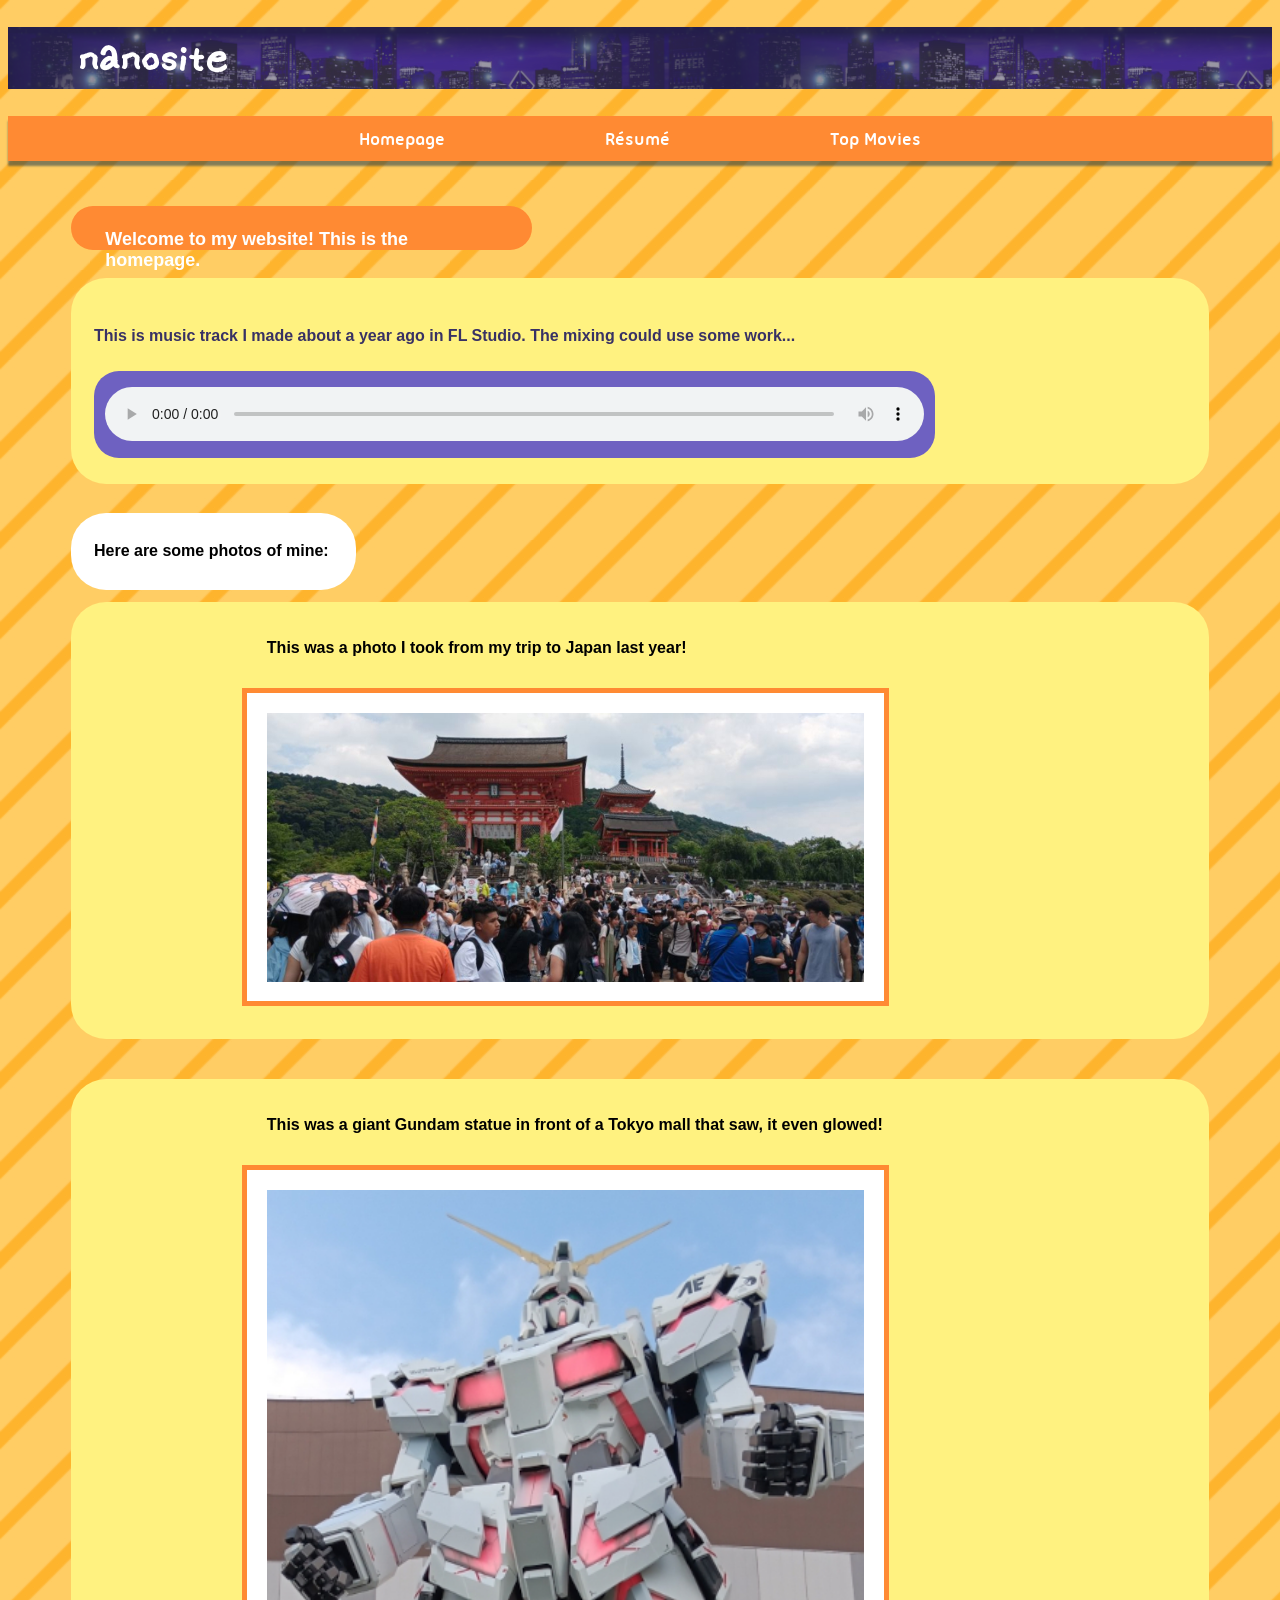
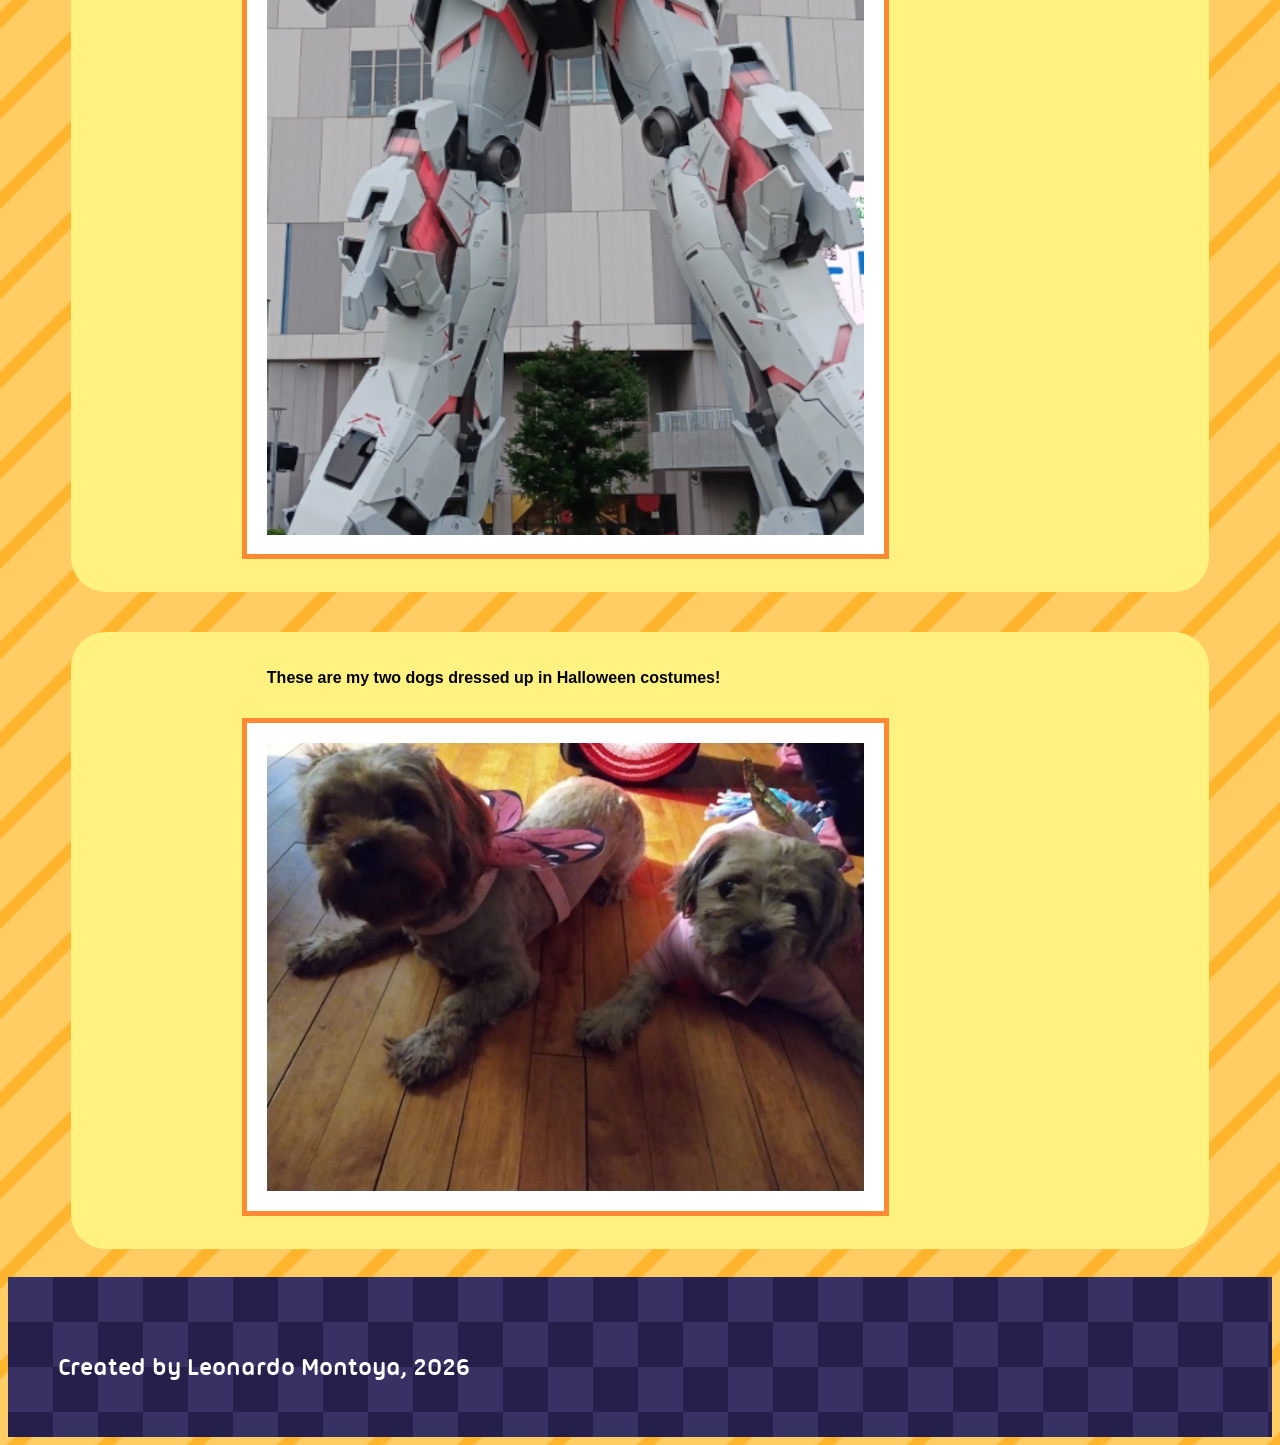
==== index.html @ 9e2023dc "Changed class ids Changed class ids for headers to avoid html errors" ====
<!DOCTYPE html>
<html lang="en">
<head>
  <meta charset="utf-8">
  <title>Nanosite - Homepage</title>
  <link rel="stylesheet" type="text/css" href="css/style.css">
  <link rel="stylesheet" type="text/css" href="css/reset.css">
</head>
<body>
  <div id="page-wrapper">
    <header id="header">
      <h1>nanosite</h1>
      <nav id="main-nav">
        <ul>
          <li><a href="index.html">Homepage</a></li>
          <li><a href="resume.html">R&#233;sum&#233;</a></li>
          <li><a href="movies.html">Top Movies</a></li>
        </ul>
      </nav>
    </header>
    
    <main id="main">
      <div id="content-wrapper">
        <div id="title">
          <h1 id="header1">Welcome to my website! This is the homepage.</h1>
        </div>
        <div id="mini-wrap">
          <h3 id="header3">This is music track I made about a year ago in FL Studio. The mixing could use some work...</h3>
          <audio id="audio" controls src="media/audio/mysterious-fiasco.ogg"></audio>
        </div>
        
        <section>
          <div id="blurb">
          <h2 id="header2">Here are some photos of mine:</h2>
          </div>
          <div id="container">
            <p><strong>This was a photo I took from my trip to Japan last year!</strong></p>
            <img id="photo" class="japan-trip" src="media/images/japan-trip.jpg" alt="Japanese temple surrounded by forest with a crowd of tourists">
          </div>
          <div id="container">
            <p><strong>This was a giant Gundam statue in front of a Tokyo mall that saw, it even glowed!</strong></p>
            <img id="photo" class="tokyo-gundam" src="media/images/tokyo-gundam.jpg" alt="Daytime Tokyo, Japan plaza shopping mall with a large Gundam robot statue worm's eye">
          </div>
          <div id="container">
            <p><strong>These are my two dogs dressed up in Halloween costumes!</strong></p>
            <img id="photo" class="puppies-halloween" src="media/images/puppies-halloween.jpg" alt="Two toy poodles costumed in butterfly wings (left) and a unicorn onesie (right) with a speaker in the back, taken on Halloween">
          </div>
        </section>
      </div>
    </main>
    
    <footer id="footer">
      <p>Created by Leonardo Montoya, 2026</p>
    </footer>
  </div>
</body>
</html>
---- css/style.css ----
body {
  background-image: url("../media/images/lined.jpg");
  color: #000; /*black*/
}

@font-face {
  font-family: 'UbuntuTitling-Bold';
  src: url('../media/fonts/UbuntuTitling-Bold.ttf')
}

@font-face {
  font-family: 'PowFont-Regular';
  src: url('../media/fonts/PowFont-Regular.ttf')
}

#page-wrapper {
  width: 100%;
  margin: 0 auto;
}

#content-wrapper {
  width: 90%;
  margin: 10px auto;
  padding: 35px 0px; /*shifts down only*/
}

#header {
  background-image: url("../media/images/banner.jpg");
  position: relative;
}

#header h1 {
  font-family: 'PowFont-Regular',verdana,sans-serif;
  font-weight: 900;
  font-size: 40px;
  color: #FFF;
  padding: 10px 70px;
}

#header1 {
  font-family: verdana,sans-serif;
  font-weight: 900;
  font-size: 18px;
  color: #000;
  padding: 0px 0px 15px;
}

#header2 {
  font-family: verdana,sans-serif;
  font-weight: 900;
  font-size: 16px;
  color: #000;
  padding: 5px 0px 5px;
}

#header2-home {
  font-family: 'UbuntuTitling-Bold',verdana,sans-serif;
  font-weight: 900;
  font-size: 24px;
  color: #000;
  padding: 5px 0px 5px;
}

#header3 {
  font-family: verdana,sans-serif;
  font-weight: 600;
  font-size: 16px;
  color: #383164;
  padding: 10px 0px 10px;
}

#main {
  min-height: 500px;
  float: left;
  width: 100%;
}

#main p {
  font-family: verdana,sans-serif;
  font-size: 16px;
  padding: 5px 25px 10px;
  line-height: 1.75;
}

#main ul {
  font-family: verdana,sans-serif;
  font-size: 16px;
  padding: 5px 25px 10px;
}

#main ul li {
  font-family: verdana,sans-serif;
  font-size: 16px;
  padding: 5px 0px 10px;
  line-height: 1.5;
}

#strong {
  font-weight: 900;
  font-size: 16px;
}

#footer {
  background-image: url("../media/images/grid.jpg");
  height: 60px;
  clear: both; /*moves to bottom*/
  padding: 50px; /*inner*/
  font-family: 'UbuntuTitling-Bold',verdana,sans-serif;
  font-weight: 900;
  font-size: 25px;
  color: #FFF;
}

#main-nav {
  width: 100%; /*take up upper area*/
  float: left; /*set up*/
  background-color: #FF8A33; /*light orange*/
  font-family: 'UbuntuTitling-Bold',verdana,sans-serif;
  font-size: 18px;
  box-shadow: 0px 5px 2px 0px rgba(10, 45, 75, 0.5);
}

#main-nav ul {
  list-style-type: none;
  float: left;
  margin: 0;
  padding: 0;
  position: relative;
  left:50%;
}

#main-nav ul li {
  float: left; /*single row*/
  position: relative;
  right:50%; /*set to middle*/
}

#main-nav ul li a {
  text-decoration: none;
  padding: 12px 80px;
  display: block;
  color: #FFF;
}

#main-nav ul li a:hover{
  background-color: #FFF;
  color: #FF8A33;
}

#main-nav ul li a:active{
  background-color: #FF8A33;
  color: #383164;
}

#photo {
  border: 5px solid #FF8A33;
  padding: 2.5%;
  background-color: #FFF;
  width: 75%;
}

#title {
  background-color: #FF8A33;
  border-radius: 25px;
  padding: 1% 2.5% 2% 3%;
  width: 35%;
  height: 10px;
  margin: 0 0 15px;
}

#title h1 {
  color: #FFF;
  float: left;
  width: 100%;
}

#container {
  background-color: #FFF280;
  border-radius: 35px;
  margin: 1% 0 2.5%;
  padding: 1% 15% 2.5%;
  width: 70%;
  float: left;
  font-weight: 600;
}

#blurb {
  background-color: #FFF;
  border-radius: 35px;
  padding: 1% 2% 1%;
  width: 21%;
}

#container-reveal {
  background-color: #6e61c1;
  h3 {
    color: #FFF;
  }
  border-radius: 10px;
  margin: 2% 0;
  padding: 2%;
  div {
    background-color: #6e61c1;
    border-radius: 10px;
    padding: 0%;
    margin: 0% 0% -2%;
    min-height: 0%;
    transition: all 0.25s ease-out;
  }
  ul li {
    font-size: 0%;
  }
  transition: all 0.5s ease-out;
}

#container-reveal:hover{
  border-radius: 50px;
  div {
    background-color: #FFF280;
    border-radius: 35px;
    padding: 2%;
    margin: 2.5% 0;
    transition: all 0.25s ease-out;
  }
  ul li {
    font-size: 100%;
  }
  transition: all 0.5s ease-out;
}

#info-wrap {
  background-color: #FFF;
  border-radius: 25px;
  padding: 2.5%;
}

#mini-wrap {
  background-color: #FFF280;
  border-radius: 35px;
  padding: 2%;
  margin: 2.5% 0;
}

#mini-wrap ul li {
  font-family: 'UbuntuTitling-Bold',verdana,sans-serif;
  color: #6e61c1;
  font-size: 18px;
  font-weight: 700;
}

#mini-wrap-special {
  background-color: #FFF280;
  border-radius: 35px;
  padding: 2% 2% 0;
  margin: 2% 0;
  transition: all 0.5s ease-out;
}

#mini-wrap-special p {
  font-size: 0%;
}

#mini-wrap-special:hover{
  background-color: #FFF;
  border-radius: 35px;
  padding: 2%;
  margin: 2.5% 0;
  transition: all 0.5s ease-out;
  p {
    font-size: 100%;
  }
}

#audio {
  background-color: #6e61c1;
  border-radius: 25px;
  padding: 1.5% 1%;
  width: 75%;
}
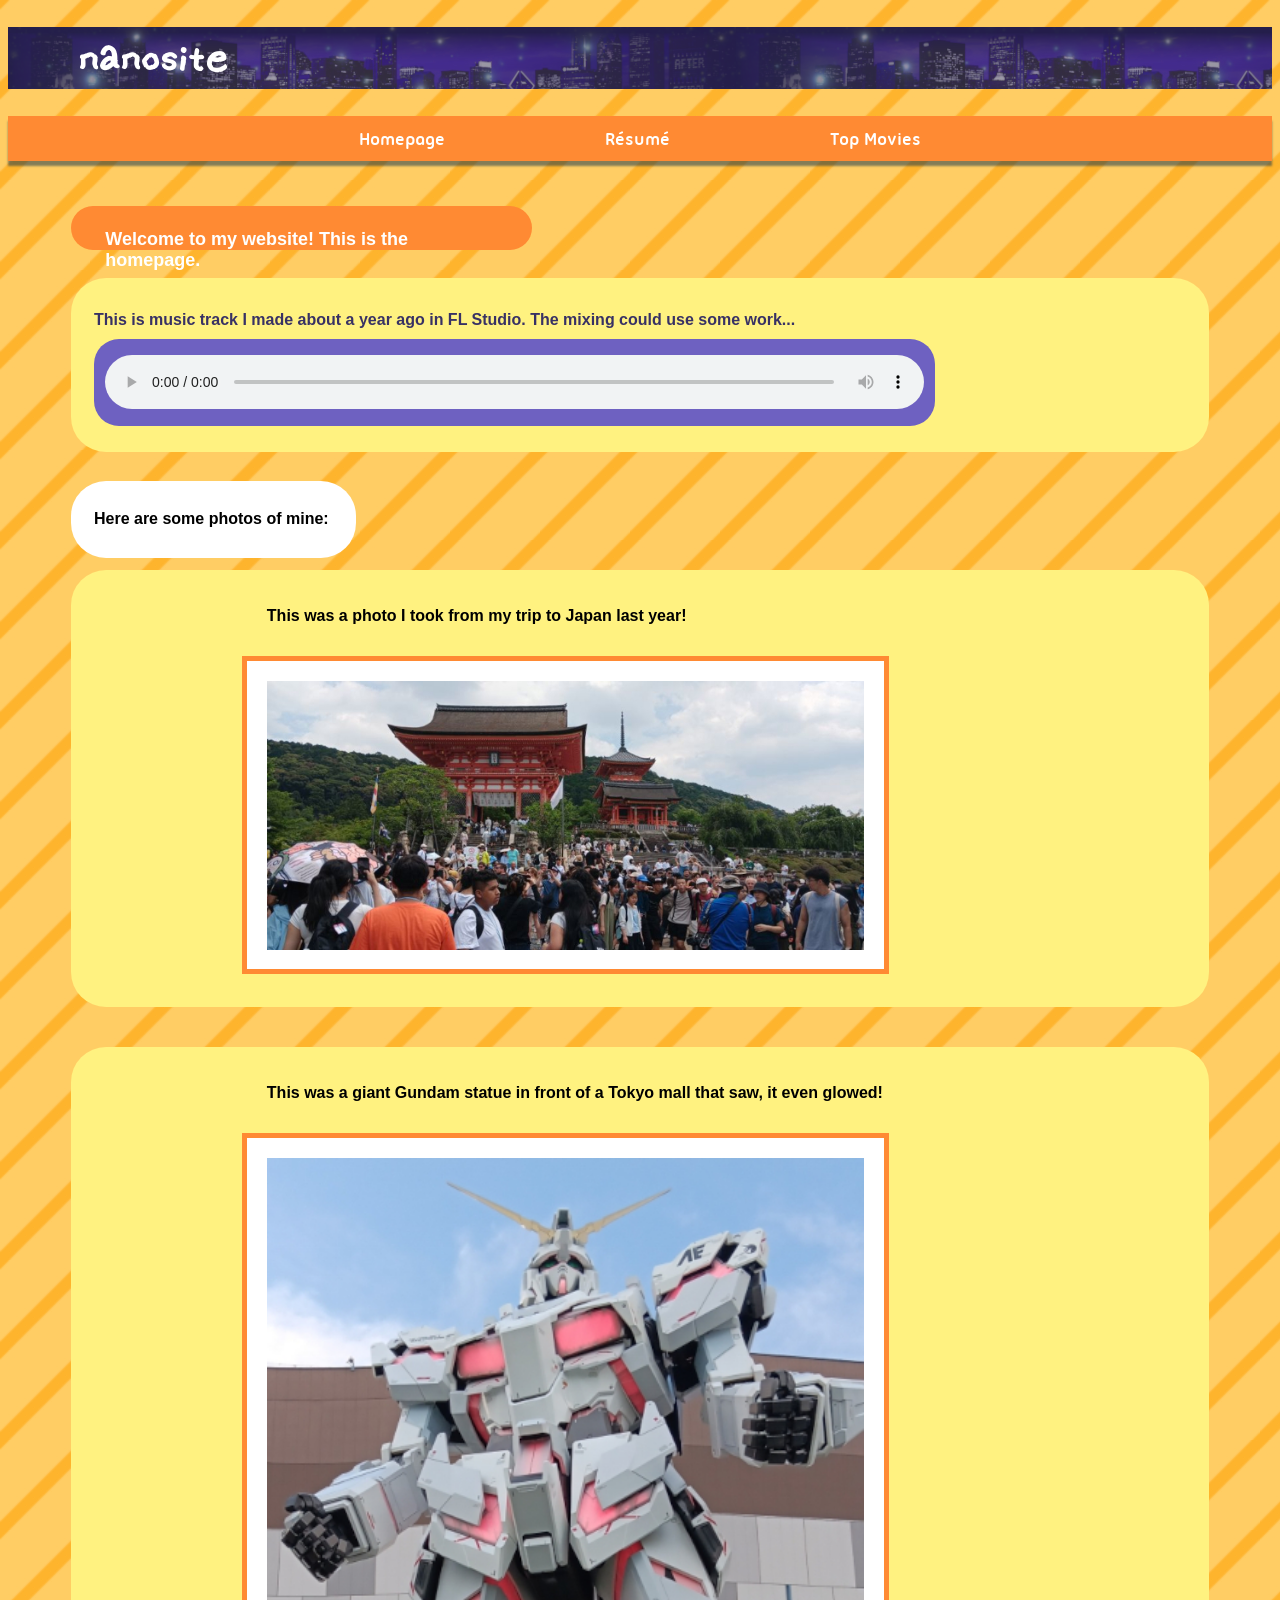
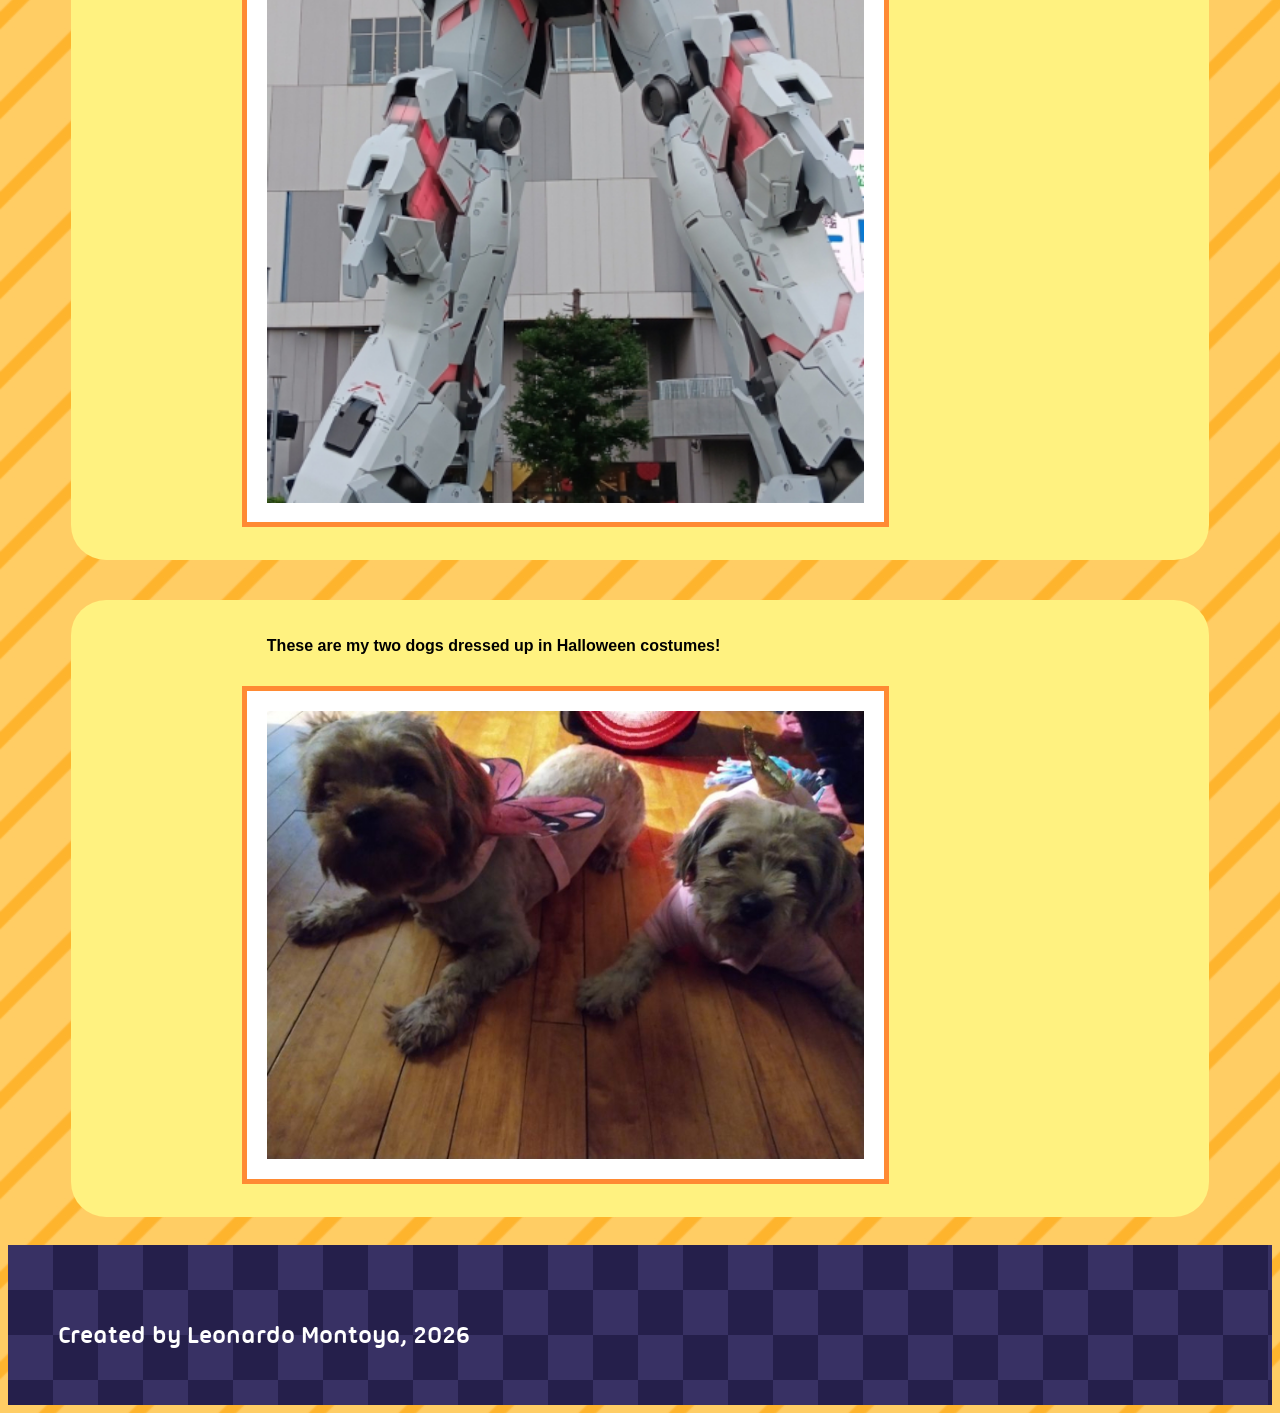
==== commit b6826ee2: "changeg h3 to div in index lazy solution for html validation but it might work" ====
--- a/index.html
+++ b/index.html
@@ -25,7 +25,7 @@
           <h1 id="header1">Welcome to my website! This is the homepage.</h1>
         </div>
         <div id="mini-wrap">
-          <h3 id="header3">This is music track I made about a year ago in FL Studio. The mixing could use some work...</h3>
+          <div id="header3">This is music track I made about a year ago in FL Studio. The mixing could use some work...</div>
           <audio id="audio" controls src="media/audio/mysterious-fiasco.ogg"></audio>
         </div>
         
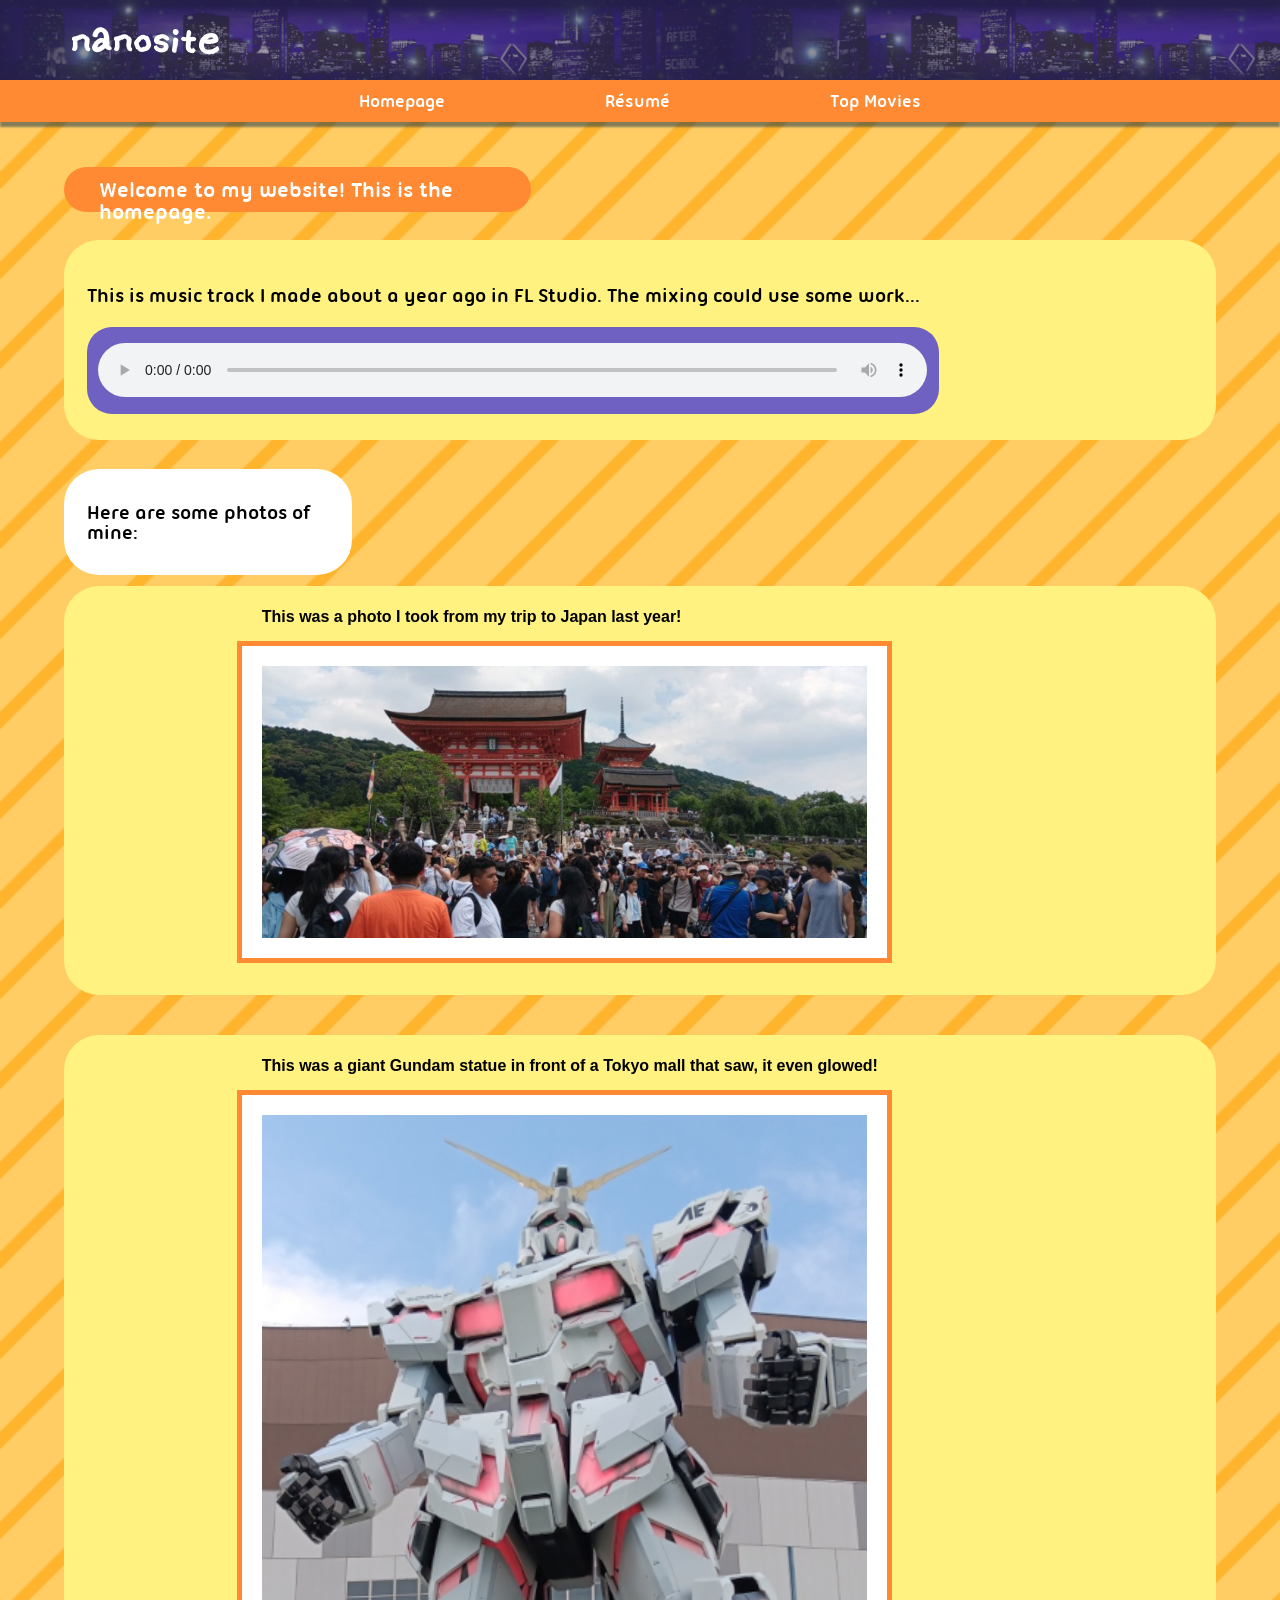
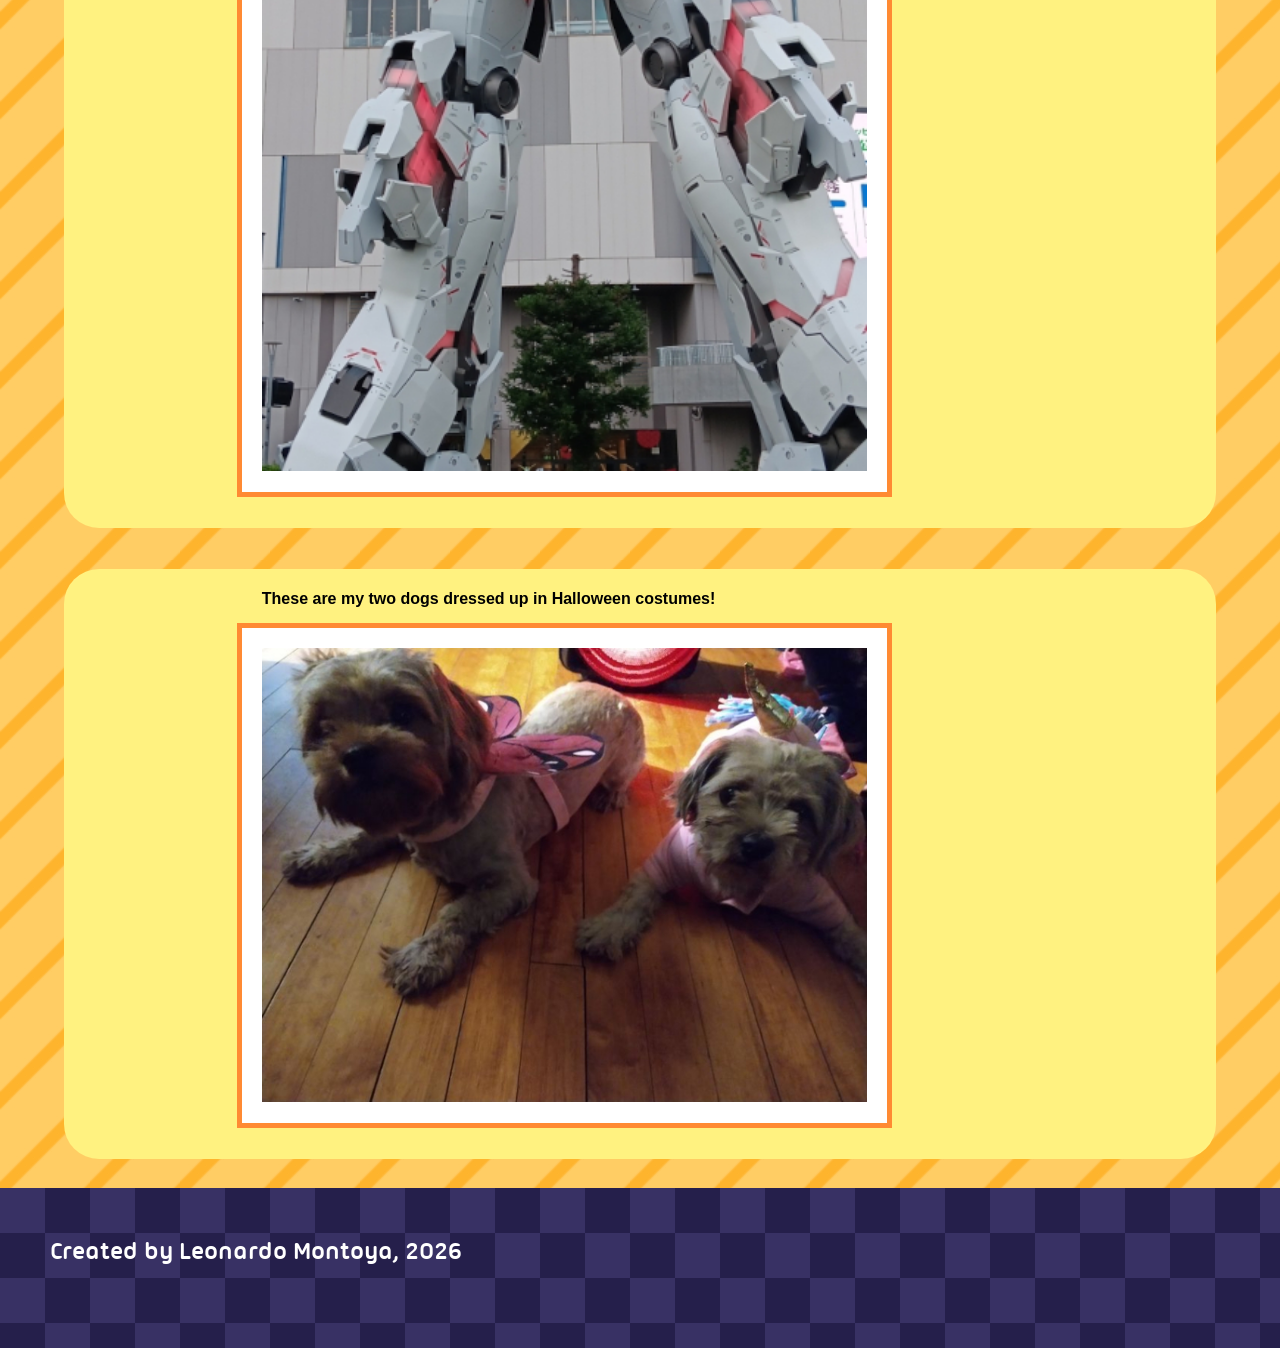
==== commit 4fe3f050: "Native H Re-Style Changes h1, h2, and h3 without declaring arbitrary class ids." ====
--- a/index.html
+++ b/index.html
@@ -21,17 +21,17 @@
     
     <main id="main">
       <div id="content-wrapper">
-        <div id="title">
-          <h1 id="header1">Welcome to my website! This is the homepage.</h1>
+        <div id="alt-title">
+          <h1>Welcome to my website! This is the homepage.</h1>
         </div>
         <div id="mini-wrap">
-          <div id="header3">This is music track I made about a year ago in FL Studio. The mixing could use some work...</div>
+          <h2>This is music track I made about a year ago in FL Studio. The mixing could use some work...</h2>
           <audio id="audio" controls src="media/audio/mysterious-fiasco.ogg"></audio>
         </div>
         
         <section>
           <div id="blurb">
-          <h2 id="header2">Here are some photos of mine:</h2>
+          <h2>Here are some photos of mine:</h2>
           </div>
           <div id="container">
             <p><strong>This was a photo I took from my trip to Japan last year!</strong></p>
--- a/css/style.css
+++ b/css/style.css
@@ -34,37 +34,29 @@
   font-weight: 900;
   font-size: 40px;
   color: #FFF;
-  padding: 10px 70px;
-}
-
-#header1 {
-  font-family: verdana,sans-serif;
-  font-weight: 900;
-  font-size: 18px;
+  padding: 20px 70px;
+}
+
+#main h1 {
+  font-family: 'UbuntuTitling-Bold',verdana,sans-serif;
+  font-weight: 900;
+  font-size: 22px;
   color: #000;
   padding: 0px 0px 15px;
 }
 
-#header2 {
-  font-family: verdana,sans-serif;
-  font-weight: 900;
-  font-size: 16px;
+#main h2 {
+  font-family: 'UbuntuTitling-Bold',verdana,sans-serif;
+  font-weight: 900;
+  font-size: 20px;
   color: #000;
   padding: 5px 0px 5px;
 }
 
-#header2-home {
-  font-family: 'UbuntuTitling-Bold',verdana,sans-serif;
-  font-weight: 900;
-  font-size: 24px;
-  color: #000;
-  padding: 5px 0px 5px;
-}
-
-#header3 {
-  font-family: verdana,sans-serif;
+#main h3 {
+  font-family: 'UbuntuTitling-Bold',verdana,sans-serif;
   font-weight: 600;
-  font-size: 16px;
+  font-size: 18px;
   color: #383164;
   padding: 10px 0px 10px;
 }
@@ -159,7 +151,7 @@
   width: 75%;
 }
 
-#title {
+#alt-title {
   background-color: #FF8A33;
   border-radius: 25px;
   padding: 1% 2.5% 2% 3%;
@@ -168,7 +160,8 @@
   margin: 0 0 15px;
 }
 
-#title h1 {
+#alt-title h1 {
+  font-family: 'UbuntuTitling-Bold',verdana,sans-serif;
   color: #FFF;
   float: left;
   width: 100%;
@@ -176,6 +169,7 @@
 
 #container {
   background-color: #FFF280;
+  font-family: 'UbuntuTitling-Bold',verdana,sans-serif;
   border-radius: 35px;
   margin: 1% 0 2.5%;
   padding: 1% 15% 2.5%;
@@ -185,6 +179,7 @@
 }
 
 #blurb {
+  font-family: 'UbuntuTitling-Bold',verdana,sans-serif;
   background-color: #FFF;
   border-radius: 35px;
   padding: 1% 2% 1%;
@@ -194,6 +189,7 @@
 #container-reveal {
   background-color: #6e61c1;
   h3 {
+    font-family: 'UbuntuTitling-Bold',verdana,sans-serif;
     color: #FFF;
   }
   border-radius: 10px;
@@ -229,12 +225,14 @@
 }
 
 #info-wrap {
+  font-family: 'UbuntuTitling-Bold',verdana,sans-serif;
   background-color: #FFF;
   border-radius: 25px;
   padding: 2.5%;
 }
 
 #mini-wrap {
+  font-family: 'UbuntuTitling-Bold',verdana,sans-serif;
   background-color: #FFF280;
   border-radius: 35px;
   padding: 2%;
@@ -249,6 +247,7 @@
 }
 
 #mini-wrap-special {
+  font-family: 'UbuntuTitling-Bold',verdana,sans-serif;
   background-color: #FFF280;
   border-radius: 35px;
   padding: 2% 2% 0;
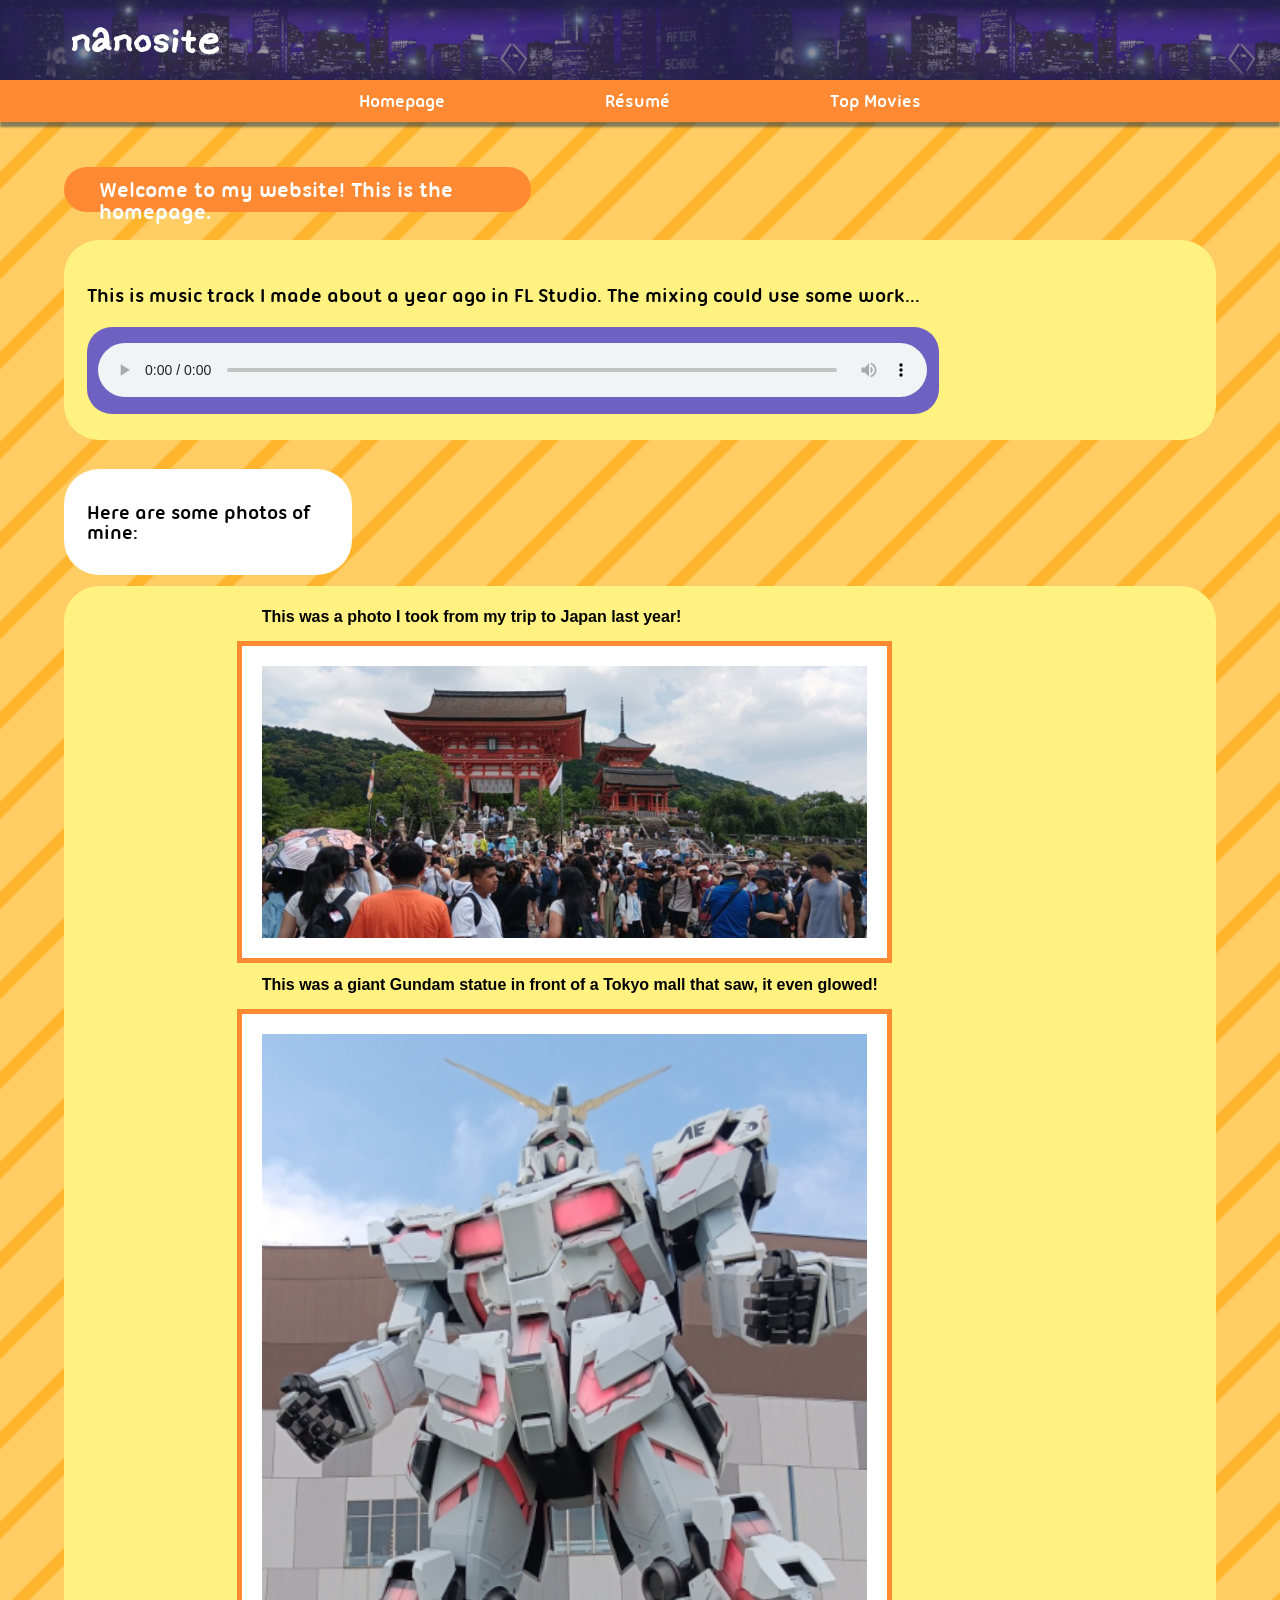
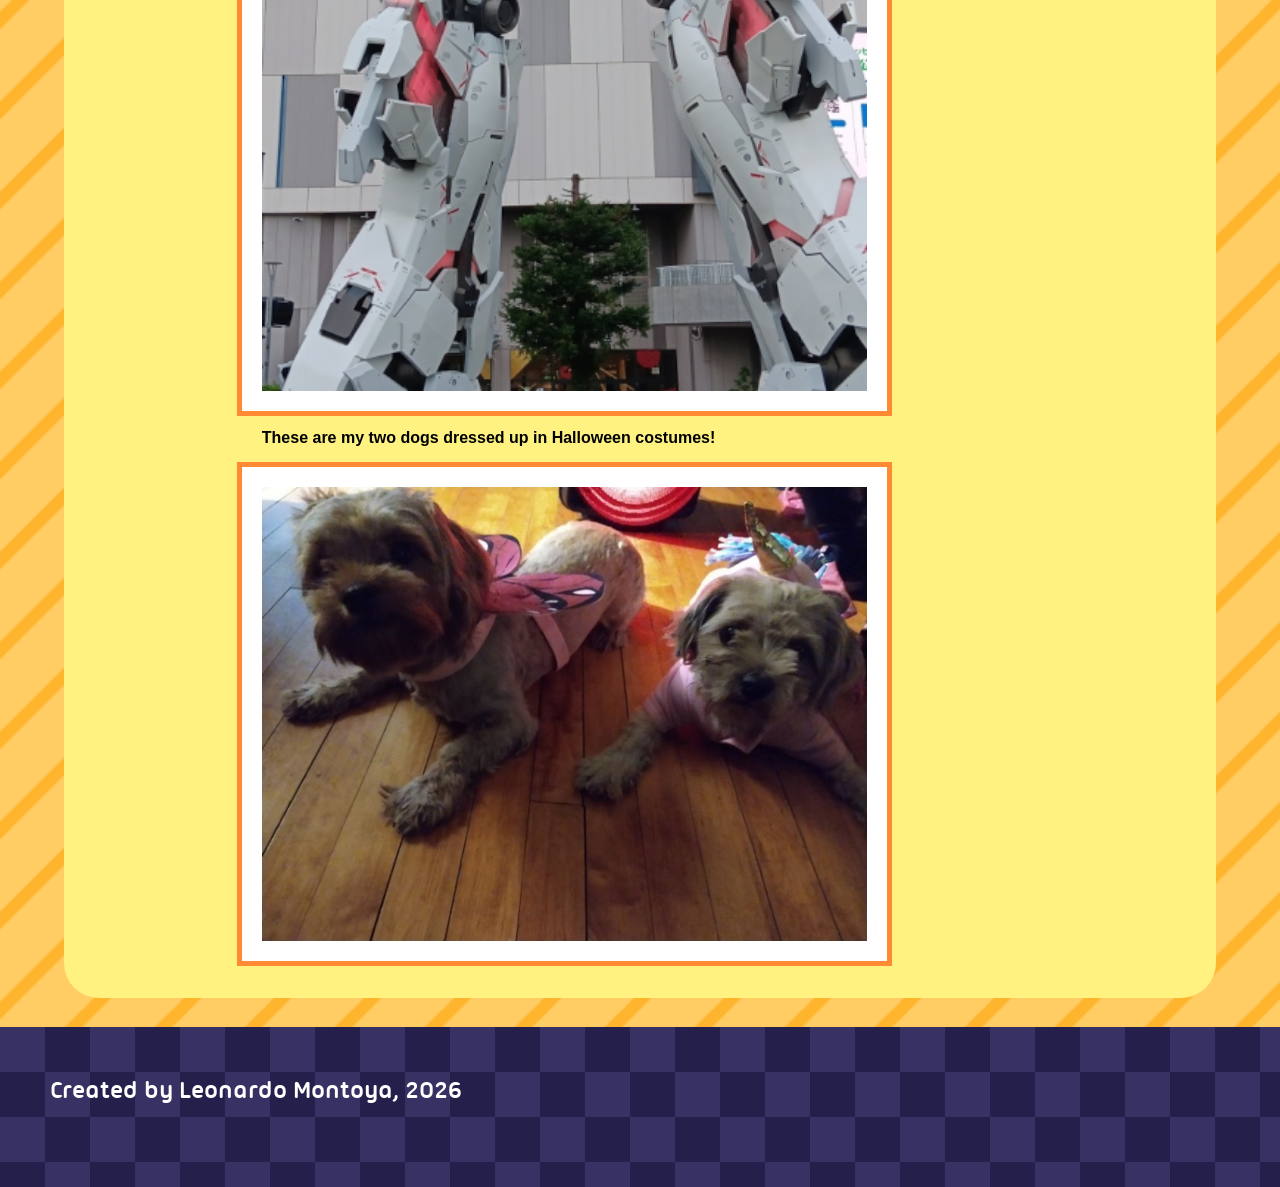
==== commit 47aee45d: "Streamlined index Native image and audio styles + single use container" ====
--- a/index.html
+++ b/index.html
@@ -26,7 +26,7 @@
         </div>
         <div id="mini-wrap">
           <h2>This is music track I made about a year ago in FL Studio. The mixing could use some work...</h2>
-          <audio id="audio" controls src="media/audio/mysterious-fiasco.ogg"></audio>
+          <audio controls src="media/audio/mysterious-fiasco.ogg"></audio>
         </div>
         
         <section>
@@ -34,16 +34,18 @@
           <h2>Here are some photos of mine:</h2>
           </div>
           <div id="container">
-            <p><strong>This was a photo I took from my trip to Japan last year!</strong></p>
-            <img id="photo" class="japan-trip" src="media/images/japan-trip.jpg" alt="Japanese temple surrounded by forest with a crowd of tourists">
-          </div>
-          <div id="container">
-            <p><strong>This was a giant Gundam statue in front of a Tokyo mall that saw, it even glowed!</strong></p>
-            <img id="photo" class="tokyo-gundam" src="media/images/tokyo-gundam.jpg" alt="Daytime Tokyo, Japan plaza shopping mall with a large Gundam robot statue worm's eye">
-          </div>
-          <div id="container">
-            <p><strong>These are my two dogs dressed up in Halloween costumes!</strong></p>
-            <img id="photo" class="puppies-halloween" src="media/images/puppies-halloween.jpg" alt="Two toy poodles costumed in butterfly wings (left) and a unicorn onesie (right) with a speaker in the back, taken on Halloween">
+            <div>
+              <p><strong>This was a photo I took from my trip to Japan last year!</strong></p>
+              <img class="japan-trip" src="media/images/japan-trip.jpg" alt="Japanese temple surrounded by forest with a crowd of tourists">
+            </div>
+            <div>
+              <p><strong>This was a giant Gundam statue in front of a Tokyo mall that saw, it even glowed!</strong></p>
+              <img class="tokyo-gundam" src="media/images/tokyo-gundam.jpg" alt="Daytime Tokyo, Japan plaza shopping mall with a large Gundam robot statue worm's eye">
+            </div>
+            <div>
+              <p><strong>These are my two dogs dressed up in Halloween costumes!</strong></p>
+              <img class="puppies-halloween" src="media/images/puppies-halloween.jpg" alt="Two toy poodles costumed in butterfly wings (left) and a unicorn onesie (right) with a speaker in the back, taken on Halloween">
+            </div>
           </div>
         </section>
       </div>
--- a/css/style.css
+++ b/css/style.css
@@ -142,13 +142,6 @@
 #main-nav ul li a:active{
   background-color: #FF8A33;
   color: #383164;
-}
-
-#photo {
-  border: 5px solid #FF8A33;
-  padding: 2.5%;
-  background-color: #FFF;
-  width: 75%;
 }
 
 #alt-title {
@@ -270,7 +263,14 @@
   }
 }
 
-#audio {
+img {
+  border: 5px solid #FF8A33;
+  padding: 2.5%;
+  background-color: #FFF;
+  width: 75%;
+}
+
+audio {
   background-color: #6e61c1;
   border-radius: 25px;
   padding: 1.5% 1%;
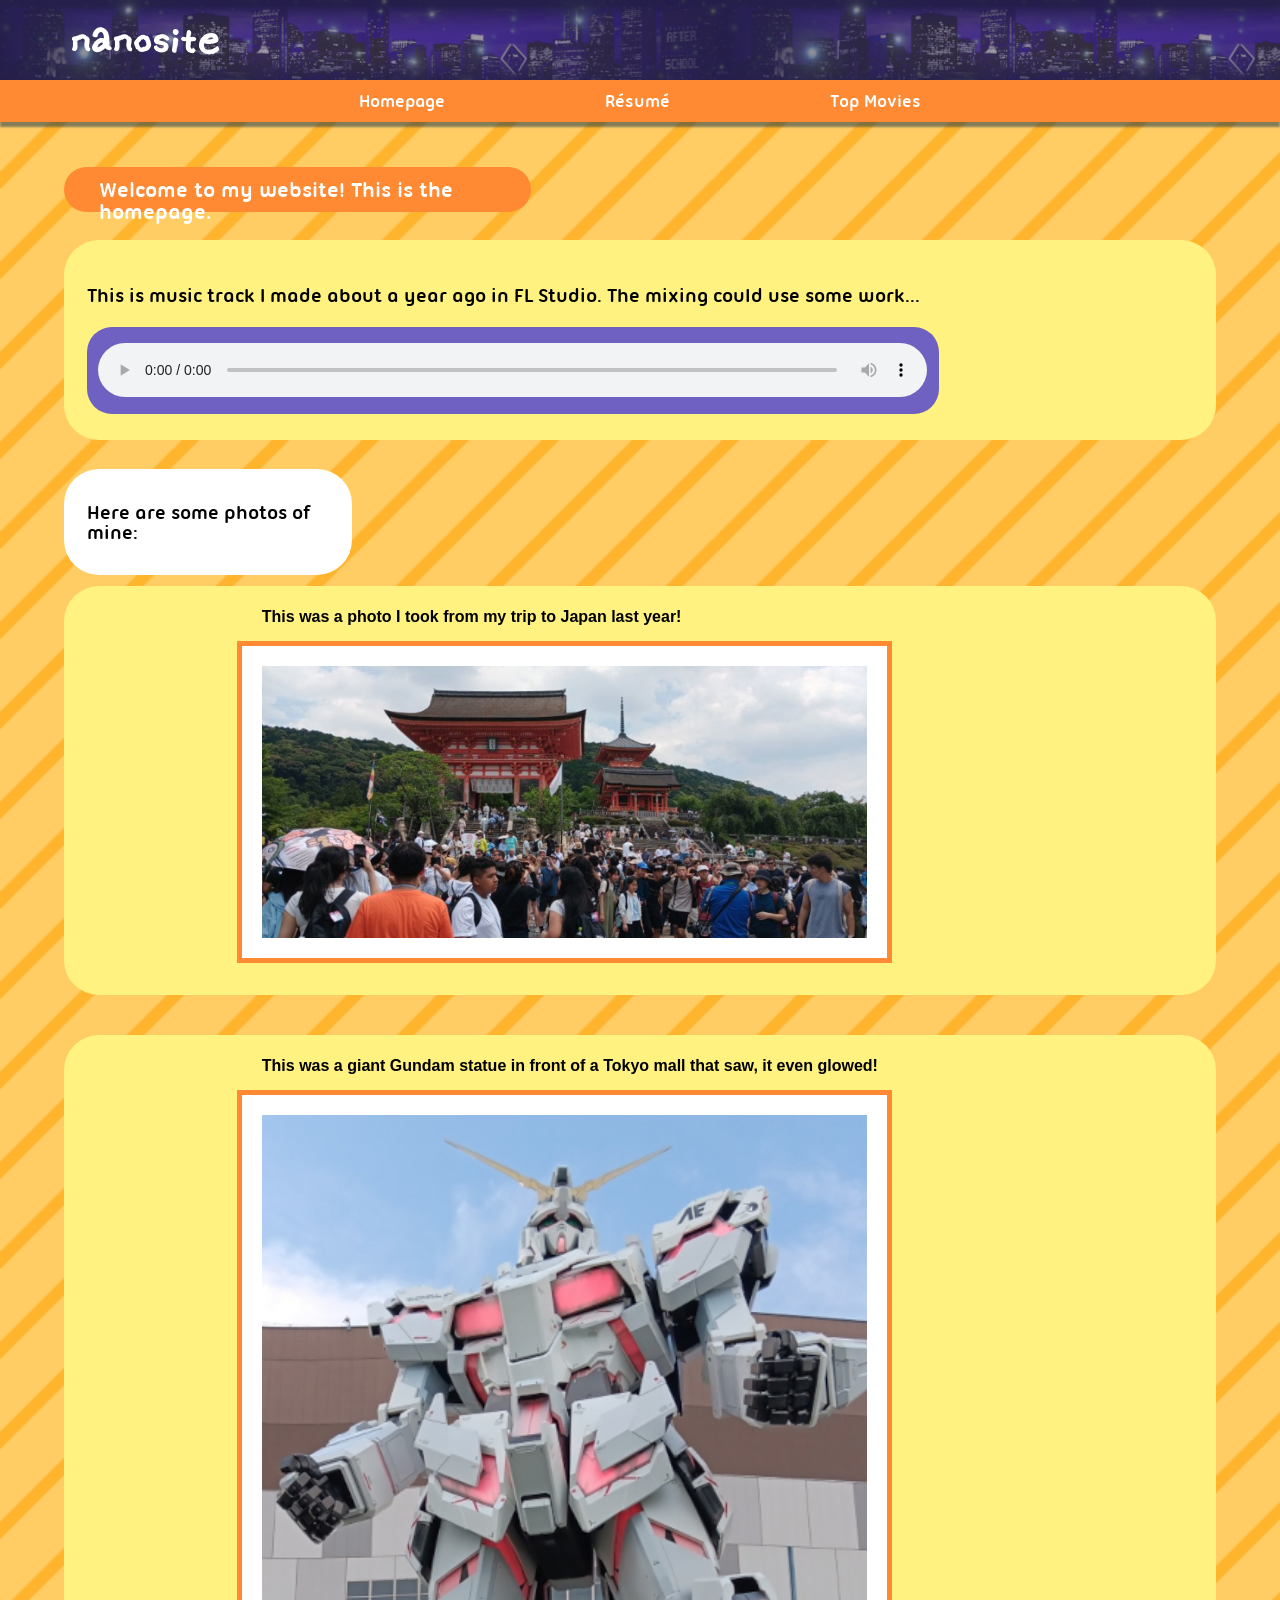
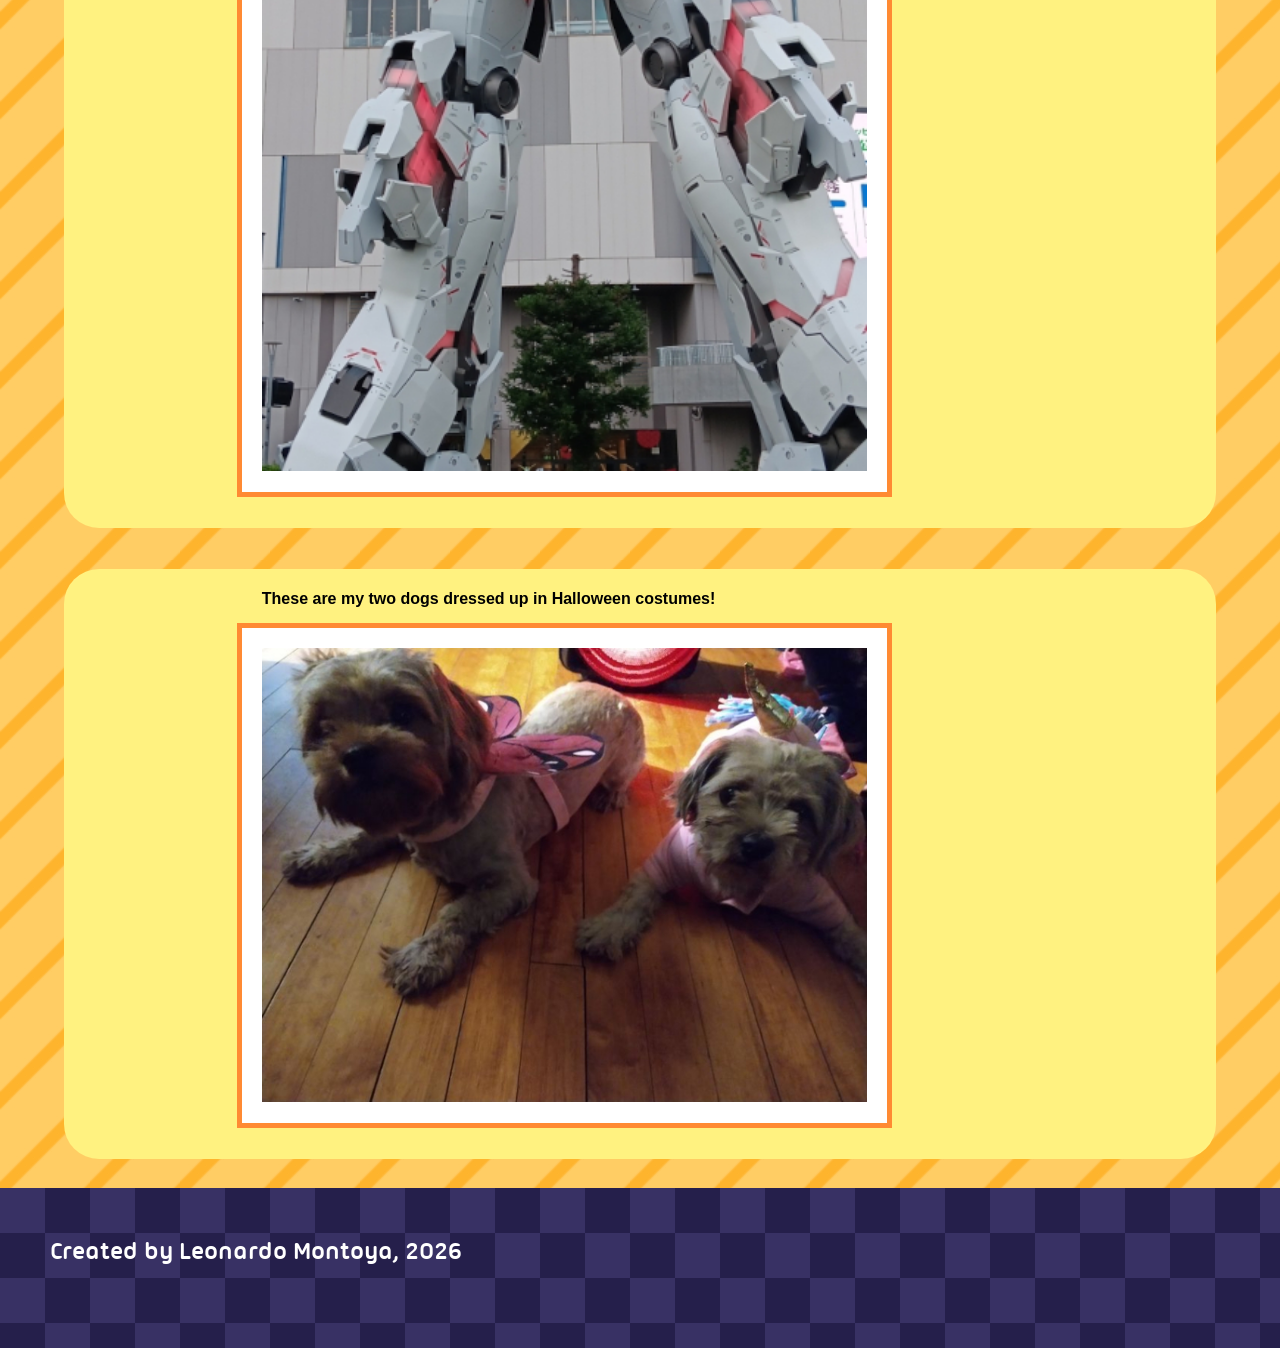
==== commit 6e3ccff5: "I forgot about classes 💀 I thought I was going insane" ====
--- a/index.html
+++ b/index.html
@@ -24,25 +24,24 @@
         <div id="alt-title">
           <h1>Welcome to my website! This is the homepage.</h1>
         </div>
-        <div id="mini-wrap">
+        <section class="mini-wrap">
           <h2>This is music track I made about a year ago in FL Studio. The mixing could use some work...</h2>
           <audio controls src="media/audio/mysterious-fiasco.ogg"></audio>
-        </div>
+        </section>
         
         <section>
-          <div id="blurb">
+          <div class="blurb">
           <h2>Here are some photos of mine:</h2>
           </div>
-          <div id="container">
-            <div>
+          <div class="container">
               <p><strong>This was a photo I took from my trip to Japan last year!</strong></p>
               <img class="japan-trip" src="media/images/japan-trip.jpg" alt="Japanese temple surrounded by forest with a crowd of tourists">
-            </div>
-            <div>
+          </div>
+          <div class="container">
               <p><strong>This was a giant Gundam statue in front of a Tokyo mall that saw, it even glowed!</strong></p>
               <img class="tokyo-gundam" src="media/images/tokyo-gundam.jpg" alt="Daytime Tokyo, Japan plaza shopping mall with a large Gundam robot statue worm's eye">
-            </div>
-            <div>
+          </div>
+          <div class="container">
               <p><strong>These are my two dogs dressed up in Halloween costumes!</strong></p>
               <img class="puppies-halloween" src="media/images/puppies-halloween.jpg" alt="Two toy poodles costumed in butterfly wings (left) and a unicorn onesie (right) with a speaker in the back, taken on Halloween">
             </div>
--- a/css/style.css
+++ b/css/style.css
@@ -87,7 +87,7 @@
   line-height: 1.5;
 }
 
-#strong {
+strong {
   font-weight: 900;
   font-size: 16px;
 }
@@ -160,7 +160,7 @@
   width: 100%;
 }
 
-#container {
+.container {
   background-color: #FFF280;
   font-family: 'UbuntuTitling-Bold',verdana,sans-serif;
   border-radius: 35px;
@@ -171,24 +171,12 @@
   font-weight: 600;
 }
 
-#blurb {
-  font-family: 'UbuntuTitling-Bold',verdana,sans-serif;
-  background-color: #FFF;
-  border-radius: 35px;
-  padding: 1% 2% 1%;
-  width: 21%;
-}
-
-#container-reveal {
+.container-reveal {
   background-color: #6e61c1;
-  h3 {
-    font-family: 'UbuntuTitling-Bold',verdana,sans-serif;
-    color: #FFF;
-  }
   border-radius: 10px;
   margin: 2% 0;
   padding: 2%;
-  div {
+  & section {
     background-color: #6e61c1;
     border-radius: 10px;
     padding: 0%;
@@ -196,35 +184,40 @@
     min-height: 0%;
     transition: all 0.25s ease-out;
   }
-  ul li {
+  & ul li {
     font-size: 0%;
   }
   transition: all 0.5s ease-out;
 }
 
-#container-reveal:hover{
+#main .container-reveal h3 {
+  font-family: 'UbuntuTitling-Bold',verdana,sans-serif;
+  color: #FFF;
+}
+
+.container-reveal:hover{
   border-radius: 50px;
-  div {
+  & section {
     background-color: #FFF280;
     border-radius: 35px;
     padding: 2%;
     margin: 2.5% 0;
     transition: all 0.25s ease-out;
   }
-  ul li {
+  & ul li {
     font-size: 100%;
   }
   transition: all 0.5s ease-out;
 }
-
-#info-wrap {
+  
+.info-wrap {
   font-family: 'UbuntuTitling-Bold',verdana,sans-serif;
   background-color: #FFF;
   border-radius: 25px;
   padding: 2.5%;
 }
 
-#mini-wrap {
+.mini-wrap {
   font-family: 'UbuntuTitling-Bold',verdana,sans-serif;
   background-color: #FFF280;
   border-radius: 35px;
@@ -232,14 +225,14 @@
   margin: 2.5% 0;
 }
 
-#mini-wrap ul li {
+.mini-wrap ul li {
   font-family: 'UbuntuTitling-Bold',verdana,sans-serif;
   color: #6e61c1;
   font-size: 18px;
   font-weight: 700;
 }
 
-#mini-wrap-special {
+.mini-wrap-special {
   font-family: 'UbuntuTitling-Bold',verdana,sans-serif;
   background-color: #FFF280;
   border-radius: 35px;
@@ -248,11 +241,11 @@
   transition: all 0.5s ease-out;
 }
 
-#mini-wrap-special p {
+.mini-wrap-special p {
   font-size: 0%;
 }
 
-#mini-wrap-special:hover{
+.mini-wrap-special:hover{
   background-color: #FFF;
   border-radius: 35px;
   padding: 2%;
@@ -261,6 +254,14 @@
   p {
     font-size: 100%;
   }
+}
+
+.blurb {
+  font-family: 'UbuntuTitling-Bold',verdana,sans-serif;
+  background-color: #FFF;
+  border-radius: 35px;
+  padding: 1% 2% 1%;
+  width: 21%;
 }
 
 img {
